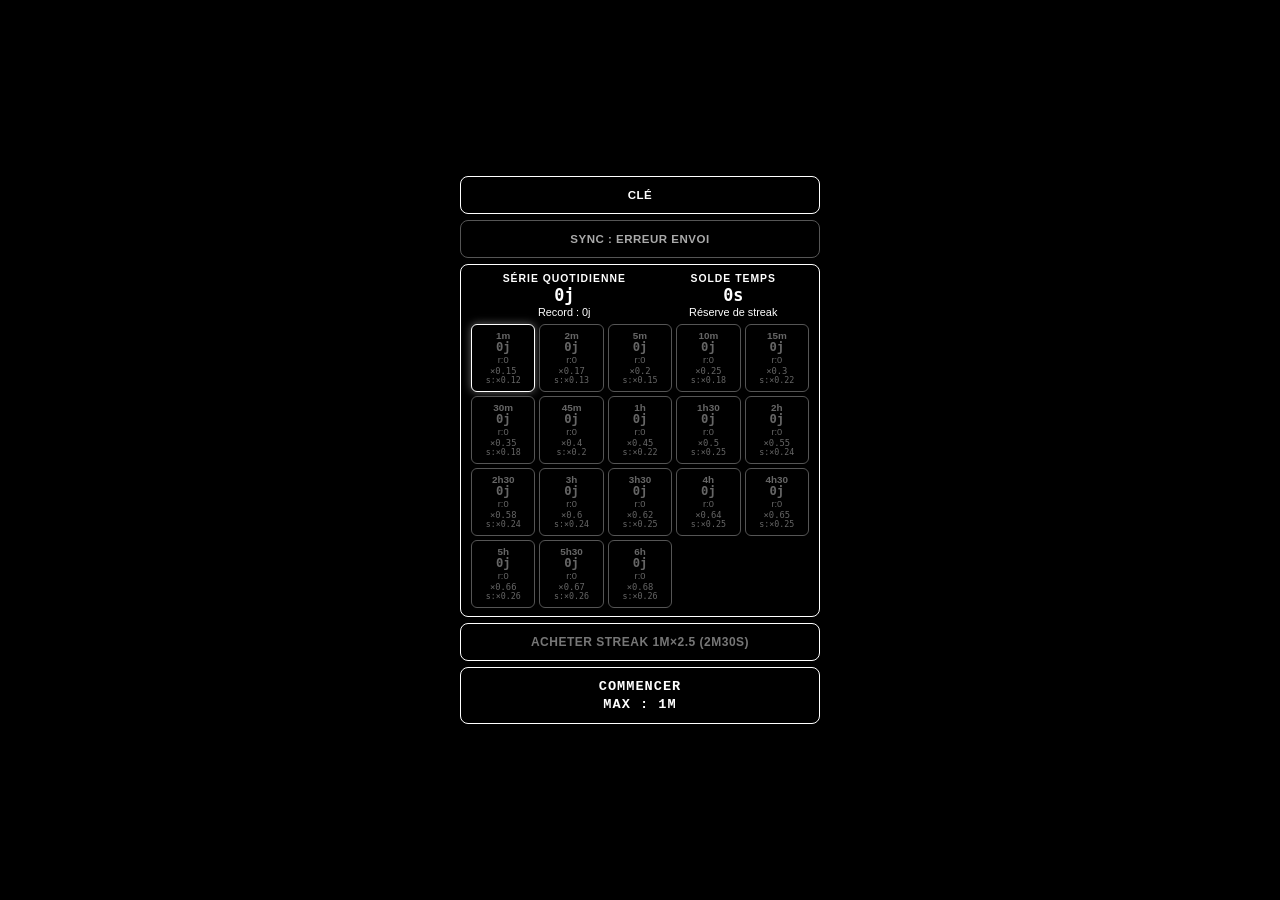
==== index.html @ b8e897f3 "Nettoyage des commentaires" ====
<!DOCTYPE html>
<html lang="fr">
<head>
  <meta charset="UTF-8">
  <meta name="viewport" content="width=device-width, initial-scale=1.0, user-scalable=no">
  <meta name="color-scheme" content="dark">
  <title>ANTI BRAINROTTING</title>
  <link rel="stylesheet" href="style.css">
</head>
<body>

  <div class="sync-banner" id="btnSyncKey">
    <span id="syncKeyLabel">CLÉ : CHARGEMENT...</span>
  </div>

  <div class="sync-banner" id="syncStatus">
    SYNC : EN ATTENTE
  </div>

  <div class="unified-stats-card card">
    <div class="stats-header">
      <div class="stat-box">
        <span class="stat-label">Série Quotidienne</span>
        <span class="stat-val" id="statDayStreak">0j</span>
        <span class="stat-sub" id="statDayStreakRecord">Record : 0j</span>
      </div>
      <div class="stat-box">
        <span class="stat-label">Solde Temps</span>
        <span class="stat-val" id="statBank">0s</span>
        <span class="stat-sub">Réserve de streak</span>
      </div>
    </div>
    <div class="tiers-grid" id="tiersContainer"></div>
  </div>

  <div id="bonusInfo"></div>

  <div id="buySection">
    <button id="btnBuyStreak">Acheter le streak</button>
  </div>

  <div id="rewardChoiceSection">
    <button class="btn-reward" id="btnChooseStreak">VALIDER LA SÉRIE</button>
    <button class="btn-reward" id="btnChooseBank">SOLDE EN BANQUE</button>
  </div>

  <button id="actionBtn">COMMENCER</button>

  <script src="app.js"></script>
</body>
</html>
---- style.css ----
* {
  box-sizing: border-box;
  user-select: none;
  -webkit-user-select: none;
  -webkit-tap-highlight-color: transparent;
}

body {
  margin: 0;
  background: #000;
  color: #fff;
  font-family: -apple-system, BlinkMacSystemFont, "Segoe UI", Roboto, sans-serif;
  display: flex;
  flex-direction: column;
  align-items: center;
  justify-content: center;
  min-height: 100vh;
  text-align: center;
  padding: 10px 14px;
}

.card,
.sync-banner,
#actionBtn,
#buySection,
#bonusInfo,
#rewardChoiceSection {
  width: 100%;
  max-width: 360px;
}

button,
.unified-stats-card,
.sync-banner,
#bonusInfo {
  background: #000;
  color: #fff;
  border: 1px solid #fff;
  border-radius: 8px;
  font-family: inherit;
}

button {
  cursor: pointer;
  font-weight: 700;
  text-transform: uppercase;
  letter-spacing: 0.5px;
}

.sync-banner {
  height: 38px;
  margin: 0 auto 6px auto;
  padding: 0 12px;
  font-size: 0.72rem;
  font-weight: 700;
  letter-spacing: 0.5px;
  text-transform: uppercase;
  display: flex;
  align-items: center;
  justify-content: center;
  text-align: center;
}

#btnSyncKey {
  cursor: pointer;
}

#syncStatus {
  cursor: default;
  color: #aaa;
  border-color: #555;
}

.unified-stats-card {
  margin-bottom: 6px;
  padding: 8px 10px;
}

.stats-header {
  display: flex;
  justify-content: space-around;
  align-items: center;
  padding-bottom: 6px;
}

.stat-box {
  display: flex;
  flex-direction: column;
  align-items: center;
}

.stat-label {
  font-size: 0.65rem;
  text-transform: uppercase;
  letter-spacing: 1px;
  margin-bottom: 1px;
  font-weight: 600;
}

.stat-val {
  font-size: 1.05rem;
  font-weight: 700;
  font-family: "SF Mono", Monaco, Consolas, monospace;
}

.stat-sub {
  font-size: 0.68rem;
  margin-top: 1px;
}

.tiers-grid {
  display: grid;
  grid-template-columns: repeat(5, minmax(0, 1fr));
  gap: 4px;
  width: 100%;
}

.tier-box {
  width: 100%;
  height: 68px;
  background: #000;
  border: 1px solid #555;
  border-radius: 6px;
  display: flex;
  flex-direction: column;
  align-items: center;
  justify-content: center;
  cursor: pointer;
  color: #666;
  overflow: hidden;
}

.tier-box span {
  display: block;
  width: 100%;
  text-align: center;
  white-space: nowrap;
  line-height: 1.15;
  color: inherit;
}

.tier-label { font-size: 0.62rem; font-weight: 700; }
.tier-val { font-size: 0.76rem; font-weight: 700; font-family: "SF Mono", Monaco, Consolas, monospace; }
.tier-rec { font-size: 0.58rem; }
.tier-mult { font-size: 0.55rem; font-family: "SF Mono", Monaco, Consolas, monospace; }
.tier-sac { font-size: 0.52rem; font-family: "SF Mono", Monaco, Consolas, monospace; }

.tier-box.completed-today {
  color: #fff;
  border-color: #888;
}

.tier-box.selected-target {
  border-color: #fff;
  box-shadow: 0 0 8px rgba(255, 255, 255, 0.4);
}

#bonusInfo,
#btnBuyStreak {
  width: 100%;
  max-width: 360px;
  height: 38px;
  margin: 0 auto 6px auto;
  padding: 0 12px;
  background: #000;
  border: 1px solid #fff;
  border-radius: 8px;
  font-family: inherit;
  font-size: 0.75rem;
  font-weight: 700;
  letter-spacing: 0.5px;
  text-transform: uppercase;
  display: flex;
  align-items: center;
  justify-content: center;
  text-align: center;
}

#btnBuyStreak {
  color: #fff;
  cursor: pointer;
}

#bonusInfo {
  display: none;
  color: #fff;
  cursor: default;
}

#btnBuyStreak:disabled {
  border-color: #fff;
  color: #777;
  -webkit-text-fill-color: #777;
  cursor: not-allowed;
}

#buySection {
  width: 100%;
  max-width: 360px;
  display: none;
  margin: 0 auto;
}

#rewardChoiceSection {
  display: none;
  flex-direction: column;
  gap: 6px;
  margin-bottom: 6px;
}

.btn-reward {
  padding: 10px 8px;
  font-size: 0.76rem;
  line-height: 1.3;
}

#actionBtn {
  padding: 10px 14px;
  font-size: 0.85rem;
  min-height: 48px;
  line-height: 1.3;
  white-space: pre-line;
  touch-action: manipulation;
  display: flex;
  align-items: center;
  justify-content: center;
  font-family: "SF Mono", Monaco, Consolas, "Liberation Mono", monospace;
  letter-spacing: 1px;
}

.hidden {
  display: none !important;
}
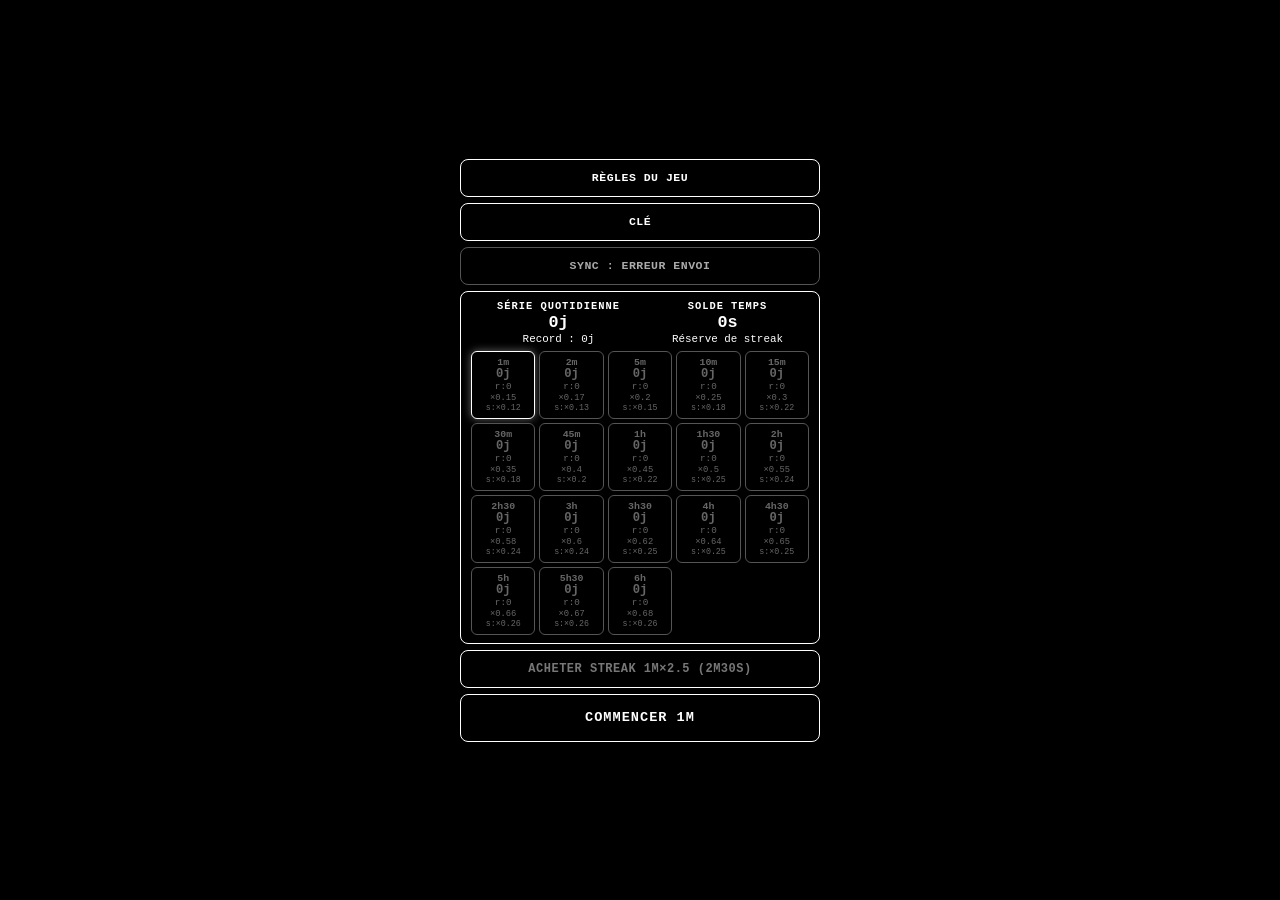
==== commit d88d59f5: "Ajout de règles" ====
--- a/index.html
+++ b/index.html
@@ -8,6 +8,28 @@
   <link rel="stylesheet" href="style.css">
 </head>
 <body>
+
+  <!-- BOUTON RÈGLES -->
+  <div class="sync-banner" id="btnToggleRules">
+    <span>RÈGLES DU JEU</span>
+  </div>
+
+  <!-- POPUP RÈGLES -->
+  <div class="modal-overlay hidden" id="rulesOverlay">
+    <div class="modal-card card">
+      <div class="modal-header">
+        <span>RÈGLES DU JEU</span>
+        <button class="btn-close" id="btnCloseRules">&times;</button>
+      </div>
+      <div class="rules-content">
+        <p><strong>1. Choisissez un palier :</strong> Il fixe le temps maximum secret d'attente (ex: 5m = entre 1s et 5min).</p>
+        <p><strong>2. Restez concentré :</strong> Cliquez sur <span>COMMENCER</span>. Vous ne devez ni quitter l'application ni changer d'onglet.</p>
+        <p><strong>3. Soyez réactif :</strong> Quand le bouton affiche <span>VALIDER</span>, vous avez exactement <strong>3 secondes</strong> pour cliquer dessus, sinon la session est perdue.</p>
+        <p><strong>4. Choisissez votre récompense :</strong> Validez votre série quotidienne (Streak) ou accumulez du solde de temps en banque pour acheter plus tard des streaks manqués.</p>
+      </div>
+      <button class="btn-modal-action" id="btnOkRules">COMPRIS</button>
+    </div>
+  </div>
 
   <div class="sync-banner" id="btnSyncKey">
     <span id="syncKeyLabel">CLÉ : CHARGEMENT...</span>
--- a/style.css
+++ b/style.css
@@ -9,7 +9,7 @@
   margin: 0;
   background: #000;
   color: #fff;
-  font-family: -apple-system, BlinkMacSystemFont, "Segoe UI", Roboto, sans-serif;
+  font-family: "SF Mono", Monaco, Consolas, "Liberation Mono", monospace;
   display: flex;
   flex-direction: column;
   align-items: center;
@@ -32,12 +32,94 @@
 button,
 .unified-stats-card,
 .sync-banner,
-#bonusInfo {
+#bonusInfo,
+.modal-card {
   background: #000;
   color: #fff;
   border: 1px solid #fff;
   border-radius: 8px;
   font-family: inherit;
+}
+
+#btnToggleRules {
+  cursor: pointer;
+}
+
+/* POPUP MODALE RÈGLES */
+.modal-overlay {
+  position: fixed;
+  top: 0;
+  left: 0;
+  width: 100vw;
+  height: 100vh;
+  background: rgba(0, 0, 0, 0.85);
+  display: flex;
+  align-items: center;
+  justify-content: center;
+  padding: 14px;
+  z-index: 1000;
+}
+
+.modal-card {
+  width: 100%;
+  max-width: 360px;
+  padding: 12px;
+  text-align: left;
+  box-shadow: 0 0 16px rgba(255, 255, 255, 0.2);
+}
+
+.modal-header {
+  display: flex;
+  justify-content: space-between;
+  align-items: center;
+  font-size: 0.75rem;
+  font-weight: 700;
+  letter-spacing: 0.5px;
+  text-transform: uppercase;
+  border-bottom: 1px dashed #555;
+  padding-bottom: 6px;
+  margin-bottom: 10px;
+}
+
+.btn-close {
+  background: none;
+  border: none;
+  color: #aaa;
+  font-size: 1.2rem;
+  line-height: 1;
+  cursor: pointer;
+  padding: 0 4px;
+}
+
+.btn-close:hover {
+  color: #fff;
+}
+
+.rules-content p {
+  margin: 0 0 8px 0;
+  font-size: 0.65rem;
+  line-height: 1.4;
+  color: #ccc;
+}
+
+.rules-content p:last-child {
+  margin-bottom: 12px;
+}
+
+.rules-content strong {
+  color: #fff;
+}
+
+.rules-content span {
+  text-decoration: underline;
+  color: #fff;
+}
+
+.btn-modal-action {
+  width: 100%;
+  padding: 8px;
+  font-size: 0.75rem;
+  margin-top: 4px;
 }
 
 button {
@@ -100,7 +182,6 @@
 .stat-val {
   font-size: 1.05rem;
   font-weight: 700;
-  font-family: "SF Mono", Monaco, Consolas, monospace;
 }
 
 .stat-sub {
@@ -128,6 +209,7 @@
   cursor: pointer;
   color: #666;
   overflow: hidden;
+  font-family: inherit;
 }
 
 .tier-box span {
@@ -140,14 +222,13 @@
 }
 
 .tier-label { font-size: 0.62rem; font-weight: 700; }
-.tier-val { font-size: 0.76rem; font-weight: 700; font-family: "SF Mono", Monaco, Consolas, monospace; }
+.tier-val { font-size: 0.76rem; font-weight: 700; }
 .tier-rec { font-size: 0.58rem; }
-.tier-mult { font-size: 0.55rem; font-family: "SF Mono", Monaco, Consolas, monospace; }
-.tier-sac { font-size: 0.52rem; font-family: "SF Mono", Monaco, Consolas, monospace; }
+.tier-mult { font-size: 0.55rem; }
+.tier-sac { font-size: 0.52rem; }
 
 .tier-box.completed-today {
   color: #fff;
-  border-color: #888;
 }
 
 .tier-box.selected-target {
@@ -224,7 +305,6 @@
   display: flex;
   align-items: center;
   justify-content: center;
-  font-family: "SF Mono", Monaco, Consolas, "Liberation Mono", monospace;
   letter-spacing: 1px;
 }
 
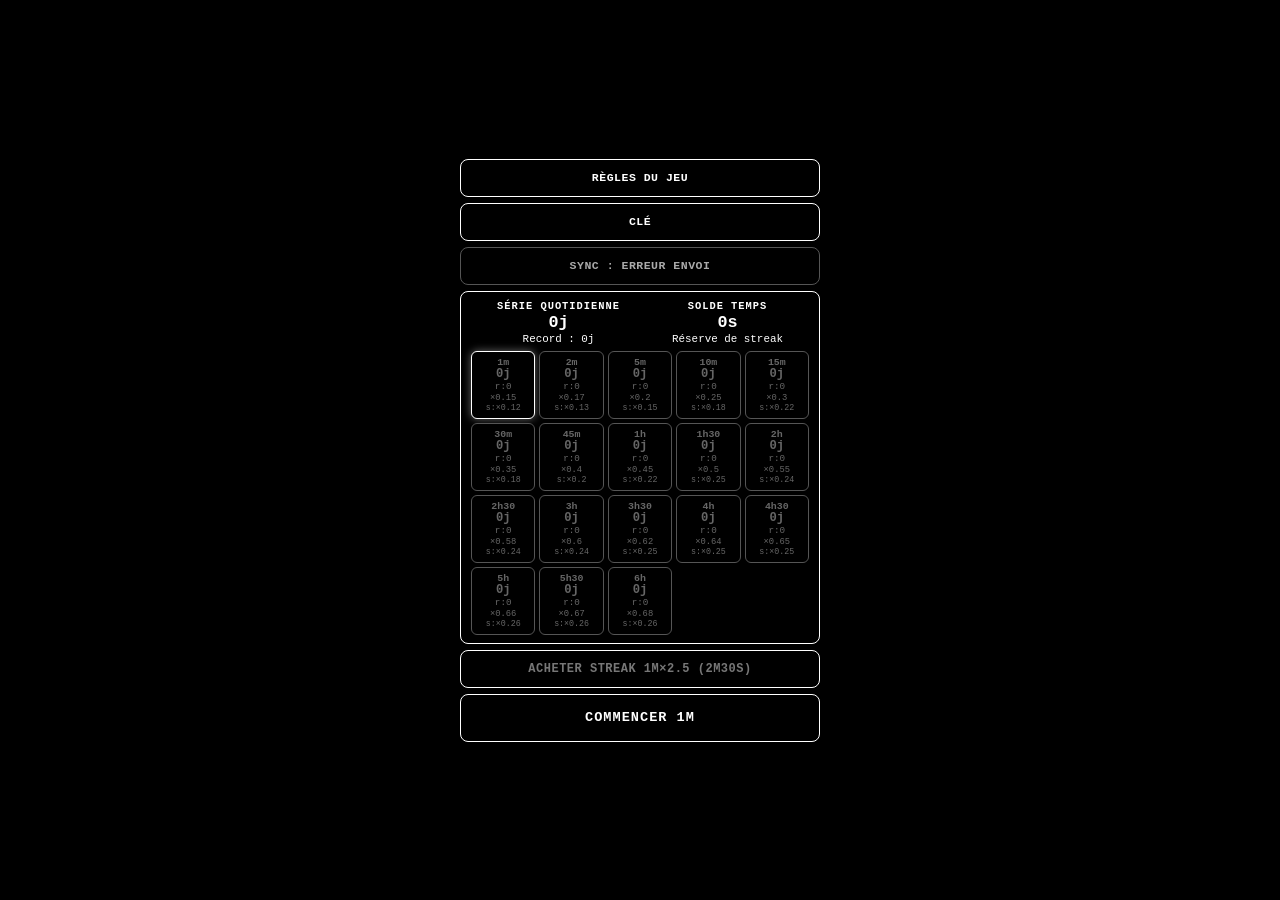
==== commit add393aa: "gère la mise en veille" ====
--- a/index.html
+++ b/index.html
@@ -9,12 +9,10 @@
 </head>
 <body>
 
-  <!-- BOUTON RÈGLES -->
   <div class="sync-banner" id="btnToggleRules">
     <span>RÈGLES DU JEU</span>
   </div>
 
-  <!-- POPUP RÈGLES -->
   <div class="modal-overlay hidden" id="rulesOverlay">
     <div class="modal-card card">
       <div class="modal-header">
--- a/style.css
+++ b/style.css
@@ -45,7 +45,6 @@
   cursor: pointer;
 }
 
-/* POPUP MODALE RÈGLES */
 .modal-overlay {
   position: fixed;
   top: 0;
@@ -311,3 +310,8 @@
 .hidden {
   display: none !important;
 }
+
+#btnToggleRules {
+  cursor: pointer;
+  touch-action: manipulation;
+}
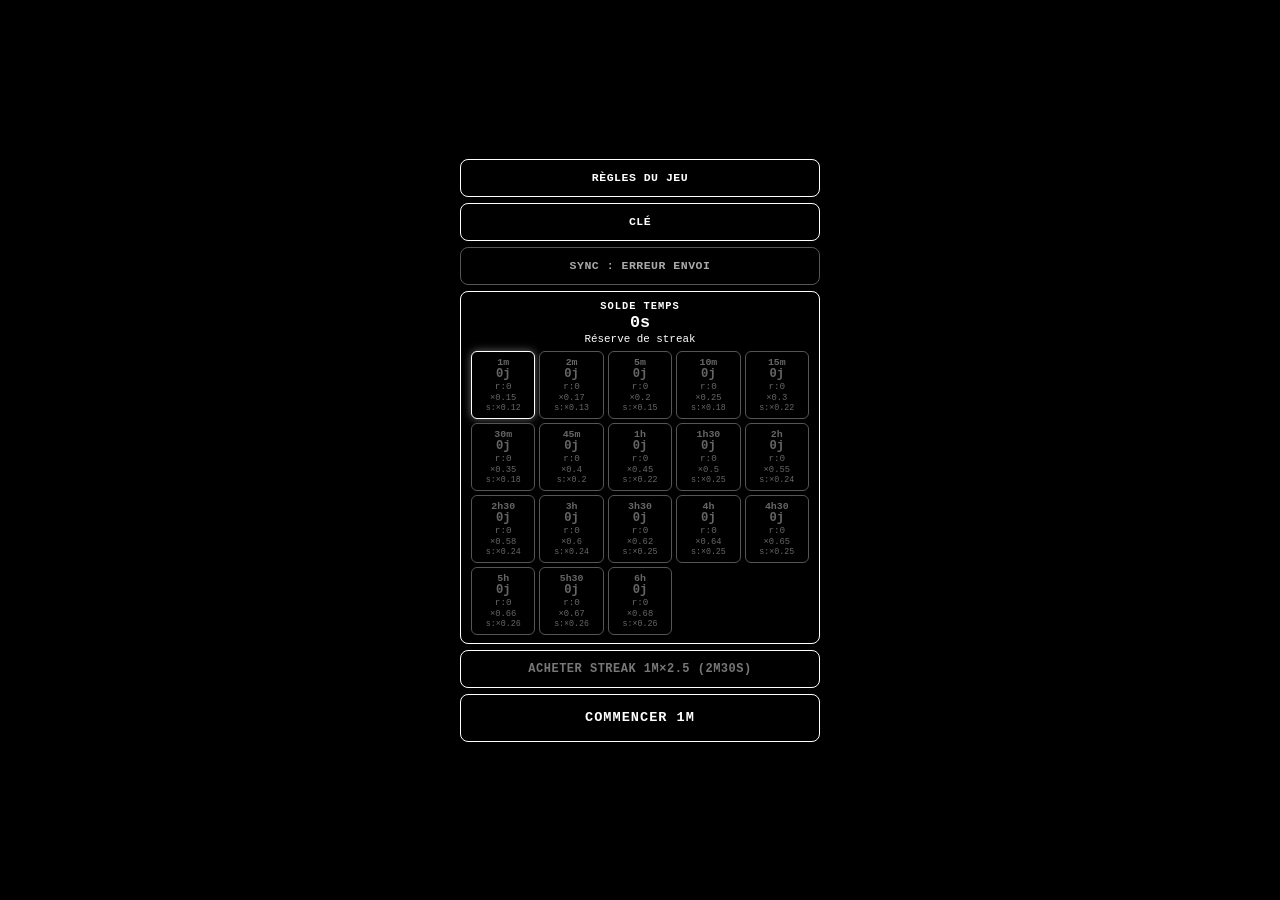
==== commit ebc83303: "enlever la streak générale" ====
--- a/index.html
+++ b/index.html
@@ -38,12 +38,7 @@
   </div>
 
   <div class="unified-stats-card card">
-    <div class="stats-header">
-      <div class="stat-box">
-        <span class="stat-label">Série Quotidienne</span>
-        <span class="stat-val" id="statDayStreak">0j</span>
-        <span class="stat-sub" id="statDayStreakRecord">Record : 0j</span>
-      </div>
+    <div class="stats-header"> 
       <div class="stat-box">
         <span class="stat-label">Solde Temps</span>
         <span class="stat-val" id="statBank">0s</span>
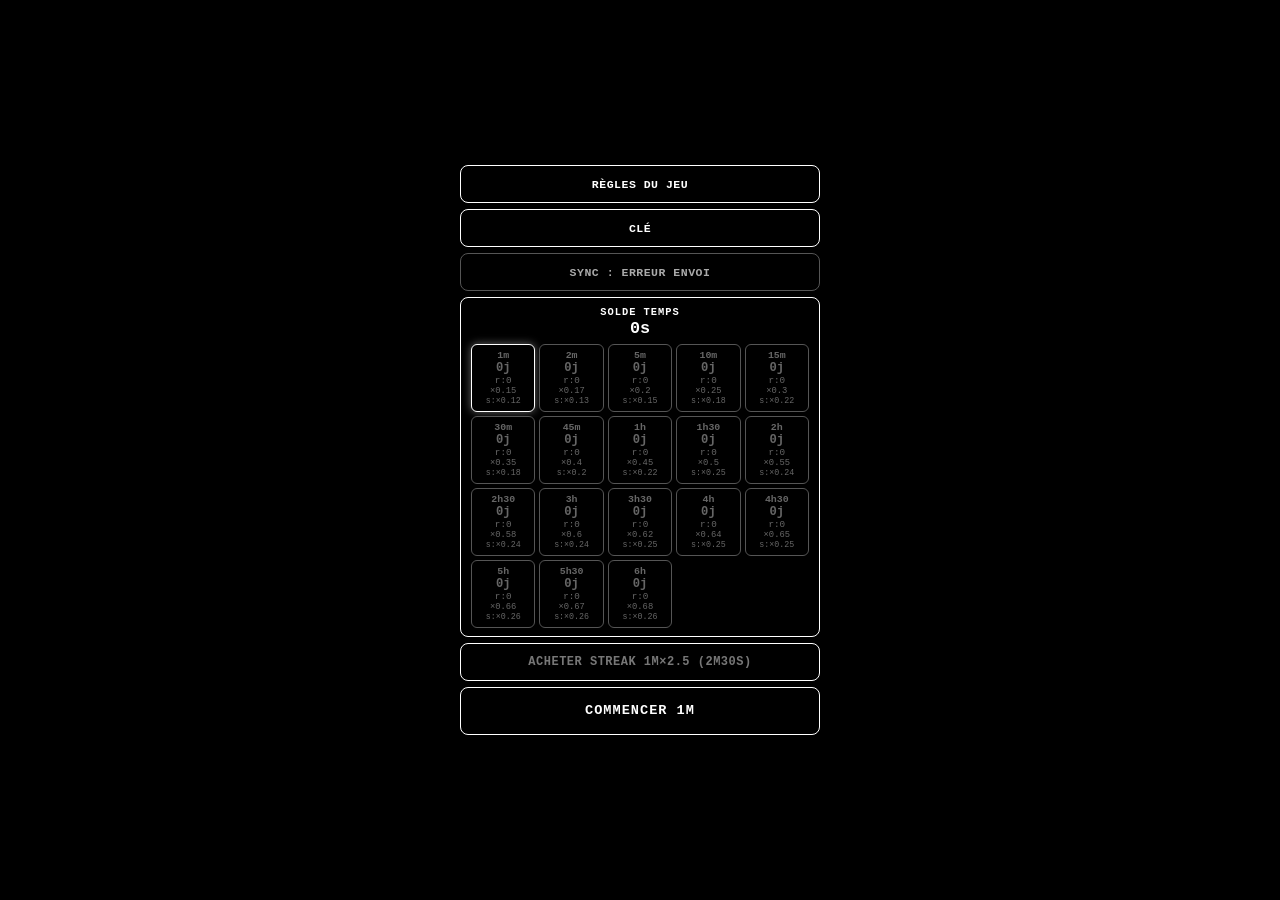
==== commit 37314c52: "Anti zoom bis" ====
--- a/index.html
+++ b/index.html
@@ -2,7 +2,7 @@
 <html lang="fr">
 <head>
   <meta charset="UTF-8">
-  <meta name="viewport" content="width=device-width, initial-scale=1.0, user-scalable=no">
+  <meta name="viewport" content="width=device-width, initial-scale=1.0, maximum-scale=1.0, minimum-scale=1.0, user-scalable=no, shrink-to-fit=no">
   <meta name="color-scheme" content="dark">
   <title>ANTI BRAINROTTING</title>
   <link rel="stylesheet" href="style.css">
@@ -22,7 +22,7 @@
       <div class="rules-content">
         <p><strong>1. Choisissez un palier :</strong> Il fixe le temps maximum secret d'attente (ex: 5m = entre 1s et 5min).</p>
         <p><strong>2. Restez concentré :</strong> Cliquez sur <span>COMMENCER</span>. Vous ne devez ni quitter l'application ni changer d'onglet.</p>
-        <p><strong>3. Soyez réactif :</strong> Quand le bouton affiche <span>VALIDER</span>, vous avez exactement <strong>3 secondes</strong> pour cliquer dessus, sinon la session est perdue.</p>
+        <p><strong>3. Soyez réactif :</strong> Quand le bouton affiche <span>VALIDER</span>, vous avez exactement <strong>2 secondes</strong> pour cliquer dessus, sinon la session est perdue.</p>
         <p><strong>4. Choisissez votre récompense :</strong> Validez votre série quotidienne (Streak) ou accumulez du solde de temps en banque pour acheter plus tard des streaks manqués.</p>
       </div>
       <button class="btn-modal-action" id="btnOkRules">COMPRIS</button>
@@ -42,7 +42,6 @@
       <div class="stat-box">
         <span class="stat-label">Solde Temps</span>
         <span class="stat-val" id="statBank">0s</span>
-        <span class="stat-sub">Réserve de streak</span>
       </div>
     </div>
     <div class="tiers-grid" id="tiersContainer"></div>
--- a/style.css
+++ b/style.css
@@ -5,8 +5,17 @@
   -webkit-tap-highlight-color: transparent;
 }
 
+html, body {
+  width: 100vw;
+  height: 100vh;
+  margin: 0;
+  padding: 0;
+  overflow: hidden; /* Désactive le défilement et le scroll de dézoom */
+  position: fixed;  /* Verrouille le layout global sur écran */
+  touch-action: none; /* Bloque le pinch-to-zoom tactile */
+}
+
 body {
-  margin: 0;
   background: #000;
   color: #fff;
   font-family: "SF Mono", Monaco, Consolas, "Liberation Mono", monospace;
@@ -14,7 +23,6 @@
   flex-direction: column;
   align-items: center;
   justify-content: center;
-  min-height: 100vh;
   text-align: center;
   padding: 10px 14px;
 }
@@ -43,6 +51,7 @@
 
 #btnToggleRules {
   cursor: pointer;
+  touch-action: manipulation;
 }
 
 .modal-overlay {
@@ -65,6 +74,7 @@
   padding: 12px;
   text-align: left;
   box-shadow: 0 0 16px rgba(255, 255, 255, 0.2);
+  touch-action: manipulation;
 }
 
 .modal-header {
@@ -126,6 +136,7 @@
   font-weight: 700;
   text-transform: uppercase;
   letter-spacing: 0.5px;
+  touch-action: manipulation;
 }
 
 .sync-banner {
@@ -140,6 +151,7 @@
   align-items: center;
   justify-content: center;
   text-align: center;
+  touch-action: manipulation;
 }
 
 #btnSyncKey {
@@ -155,6 +167,7 @@
 .unified-stats-card {
   margin-bottom: 6px;
   padding: 8px 10px;
+  touch-action: manipulation;
 }
 
 .stats-header {
@@ -209,6 +222,7 @@
   color: #666;
   overflow: hidden;
   font-family: inherit;
+  touch-action: manipulation;
 }
 
 .tier-box span {
@@ -310,8 +324,3 @@
 .hidden {
   display: none !important;
 }
-
-#btnToggleRules {
-  cursor: pointer;
-  touch-action: manipulation;
-}
